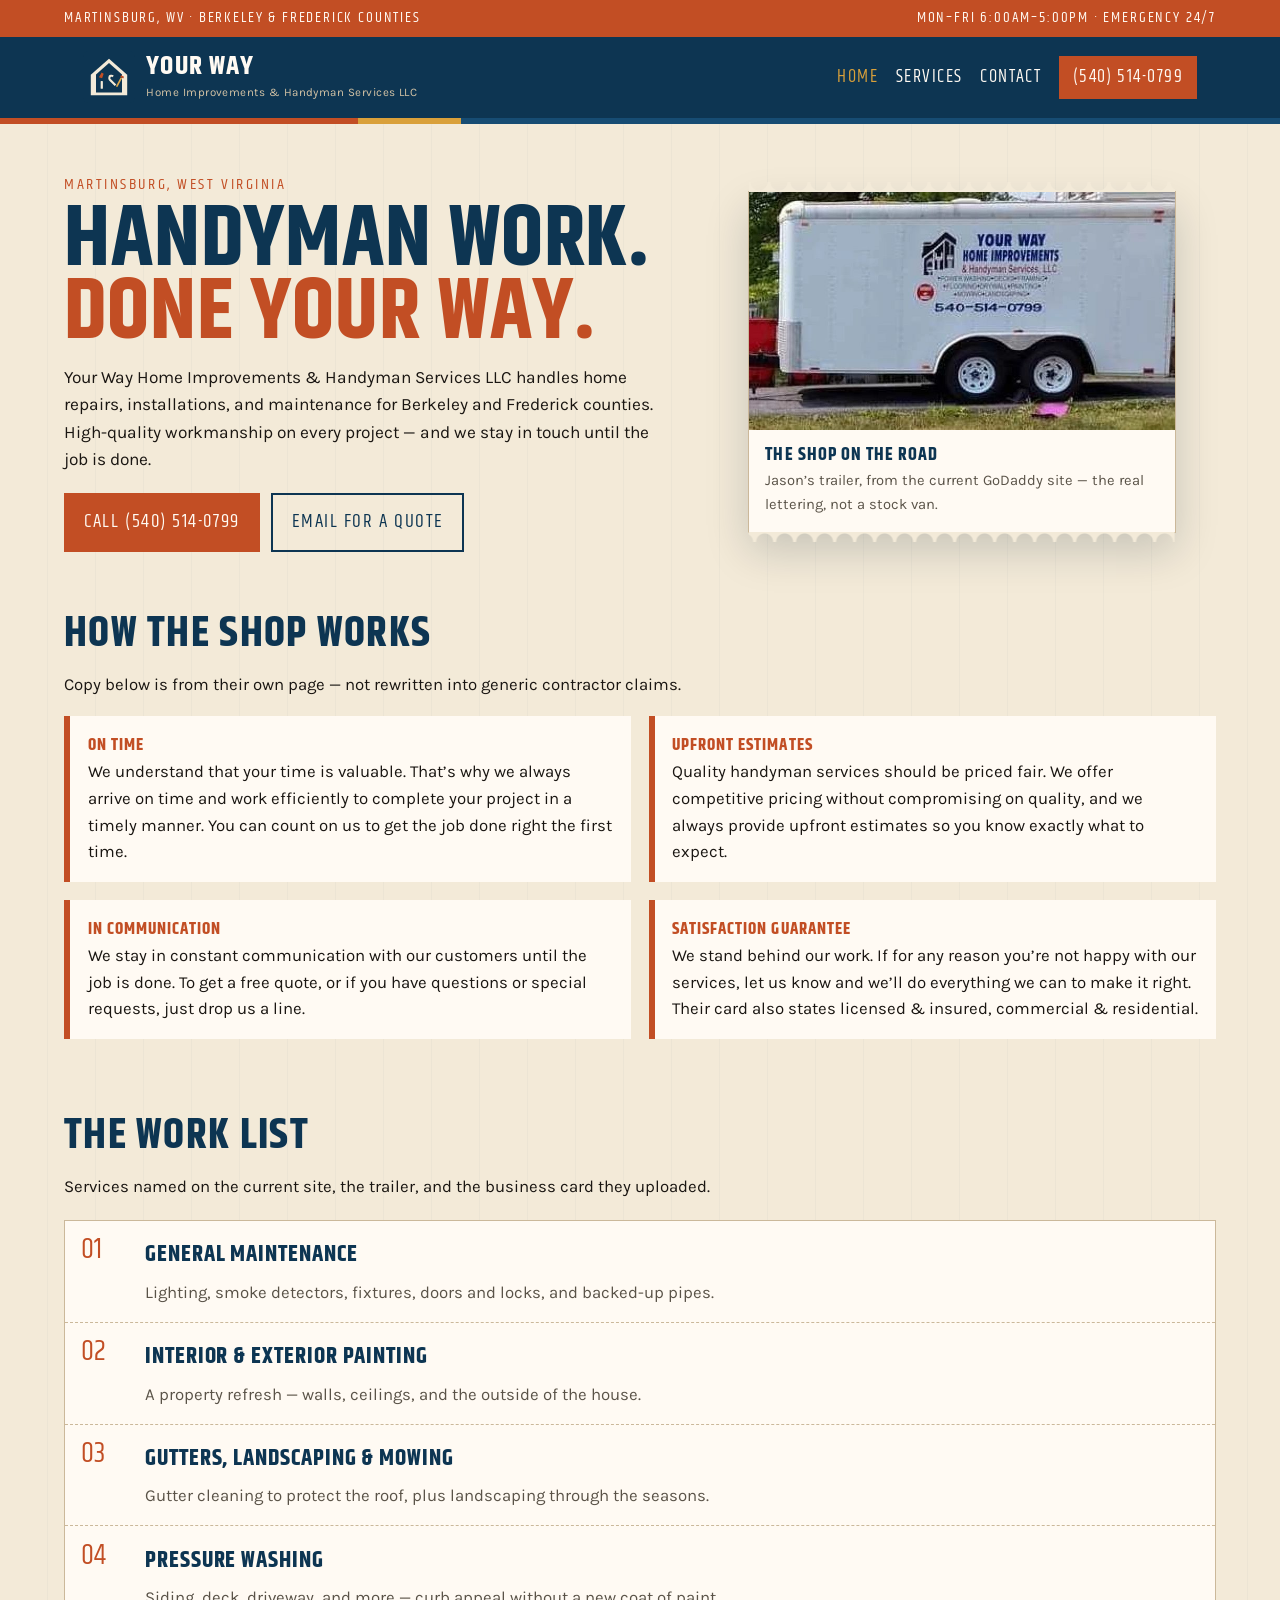
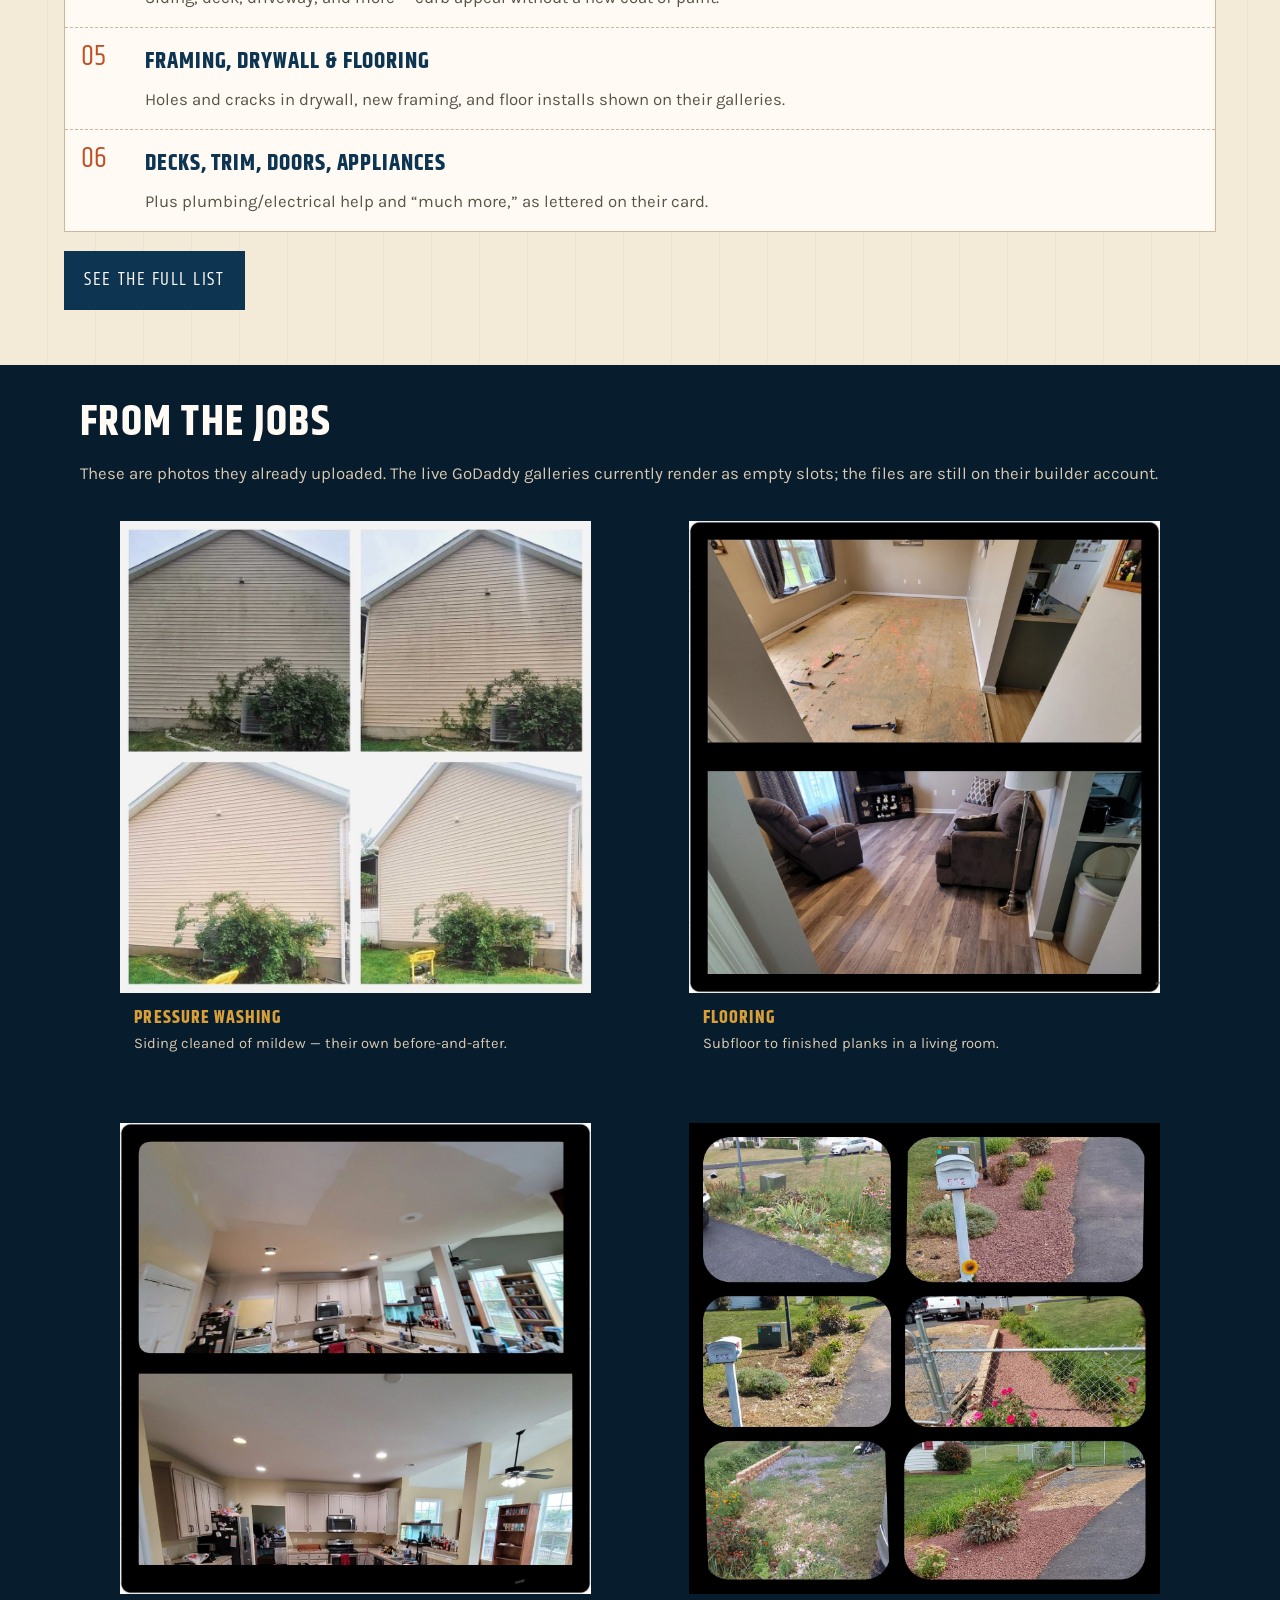
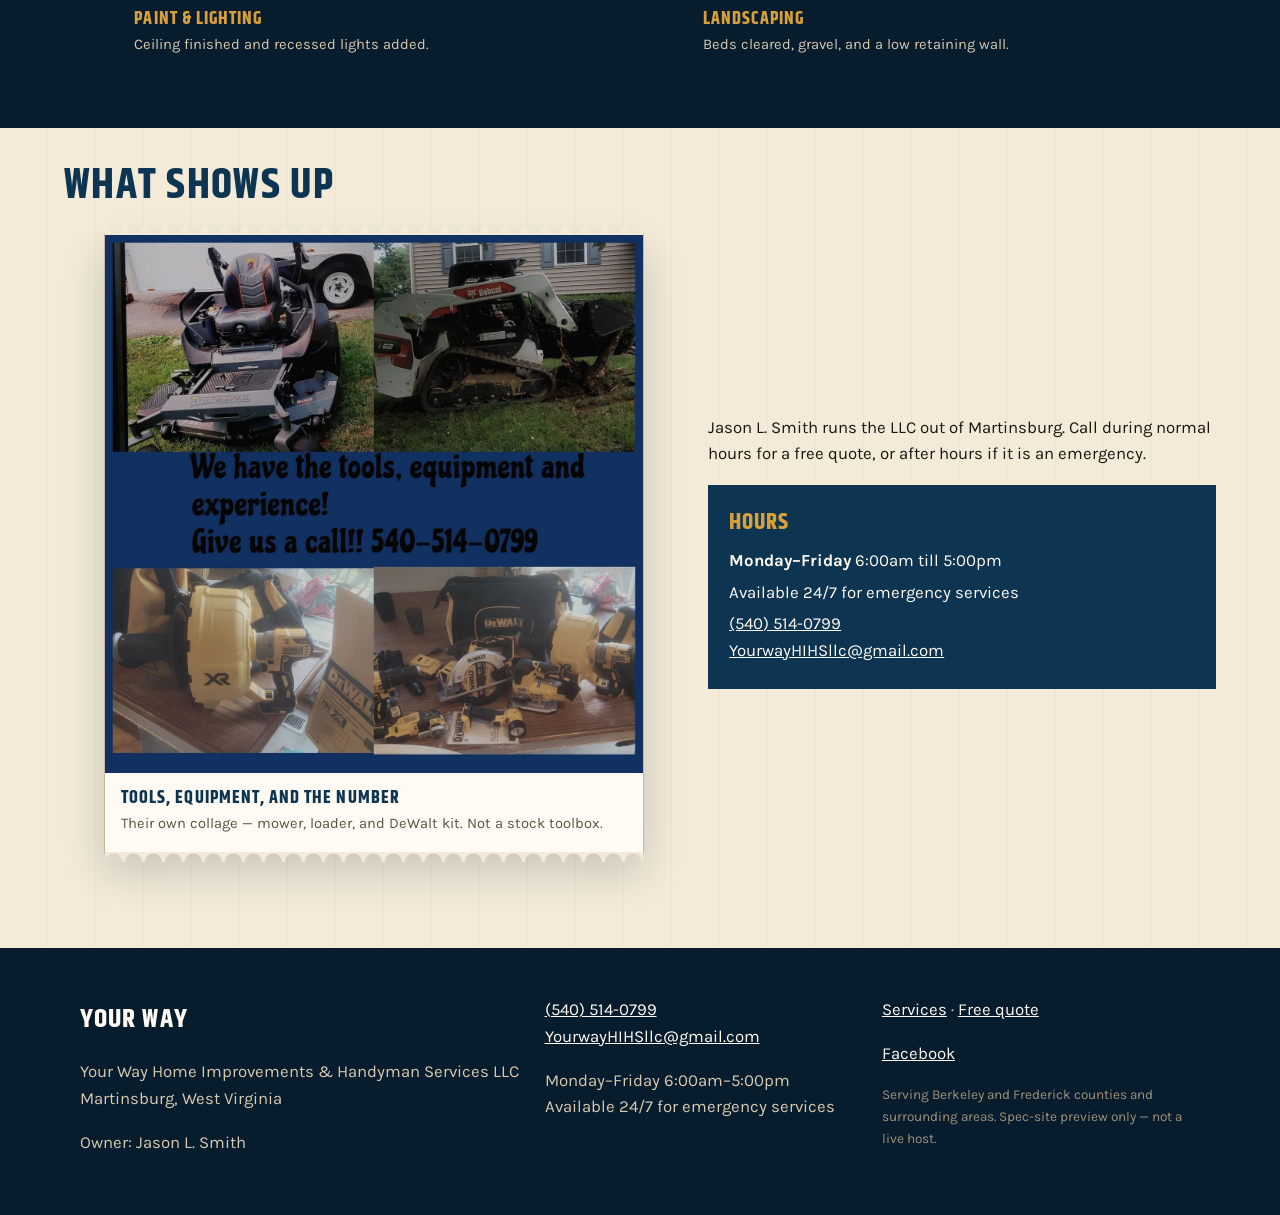
==== index.html @ 6edae03e "Publish spec-yourway site preview." ====
<!DOCTYPE html>
<html lang="en">
<head>
  <meta charset="utf-8">
  <meta name="viewport" content="width=device-width, initial-scale=1">
  <title>Your Way Home Improvements | Handyman · Martinsburg, WV</title>
  <meta name="description" content="Handyman, painting, gutters, pressure washing, flooring, and framing in Martinsburg, WV. Serving Berkeley and Frederick counties. Call Jason at (540) 514-0799.">
  <link rel="icon" href="assets/mark.svg" type="image/svg+xml">
  <link rel="preconnect" href="https://fonts.googleapis.com">
  <link rel="preconnect" href="https://fonts.gstatic.com" crossorigin>
  <link href="https://fonts.googleapis.com/css2?family=Karla:wght@400;500;700&family=Khand:wght@500;600;700&display=swap" rel="stylesheet">
  <link rel="stylesheet" href="assets/styles.css">
  <script type="application/ld+json">
{
  "@context": "https://schema.org",
  "@type": "HomeAndConstructionBusiness",
  "name": "Your Way Home Improvements & Handyman Services LLC",
  "image": "assets/trailer.jpg",
  "telephone": "+15405140799",
  "email": "YourwayHIHSllc@gmail.com",
  "address": {
    "@type": "PostalAddress",
    "streetAddress": "72 Toronado Dr",
    "addressLocality": "Martinsburg",
    "addressRegion": "WV",
    "postalCode": "25403",
    "addressCountry": "US"
  },
  "areaServed": [
    "Martinsburg, WV",
    "Berkeley County",
    "Frederick County"
  ],
  "founder": { "@type": "Person", "name": "Jason L. Smith" },
  "openingHoursSpecification": [{
    "@type": "OpeningHoursSpecification",
    "dayOfWeek": ["Monday","Tuesday","Wednesday","Thursday","Friday"],
    "opens": "06:00",
    "closes": "17:00"
  }],
  "sameAs": [
    "https://www.facebook.com/114379434959753",
    "https://www.bbb.org/us/wv/martinsburg/profile/handyman/your-way-home-improvements-handyman-services-llc-0241-236089805"
  ]
}
</script>
</head>
<body>
  <a class="skip" href="#main">Skip to content</a>
  <div class="rail">
    <div class="rail-inner">
      <span>Martinsburg, WV · Berkeley &amp; Frederick counties</span>
      <span>Mon–Fri 6:00am–5:00pm · Emergency 24/7</span>
    </div>
  </div>
  <header class="mast">
    <div class="mast-inner">
      <a class="brand" href="index.html">
        <img src="assets/mark.svg" width="52" height="52" alt="">
        <span class="brand-text">
          <span class="brand-name">Your Way</span>
          <span class="brand-sub">Home Improvements &amp; Handyman Services LLC</span>
        </span>
      </a>
      <button class="nav-toggle" type="button" data-nav-toggle aria-expanded="false" aria-controls="site-nav">Menu</button>
      <nav id="site-nav" aria-label="Primary">
        <a href="index.html" aria-current="page">Home</a>
        <a href="services.html">Services</a>
        <a href="contact.html">Contact</a>
        <a class="call-nav" href="tel:+15405140799">(540) 514-0799</a>
      </nav>
    </div>
  </header>

  <main id="main">
    <section class="hero wrap">
      <div class="hero-grid">
        <div>
          <p class="eyebrow">Martinsburg, West Virginia</p>
          <h1>Handyman work.<span>Done your way.</span></h1>
          <p class="lede">Your Way Home Improvements &amp; Handyman Services LLC handles home repairs, installations, and maintenance for Berkeley and Frederick counties. High-quality workmanship on every project — and we stay in touch until the job is done.</p>
          <div class="actions">
            <a class="btn btn-rust" href="tel:+15405140799">Call (540) 514-0799</a>
            <a class="btn btn-ghost" href="mailto:YourwayHIHSllc@gmail.com">Email for a quote</a>
          </div>
        </div>
        <figure class="ticket">
          <img class="ticket-photo" src="assets/trailer.jpg" width="814" height="456" alt="White work trailer lettered Your Way Home Improvements and Handyman Services, listing power washing, decks, framing, flooring, drywall, painting, mowing, and landscaping, with phone 540-514-0799.">
          <figcaption class="ticket-cap"><strong>The shop on the road</strong> Jason’s trailer, from the current GoDaddy site — the real lettering, not a stock van.</figcaption>
        </figure>
      </div>
    </section>

    <section class="band wrap" aria-labelledby="how-we-work">
      <h2 id="how-we-work">How the shop works</h2>
      <p>Copy below is from their own page — not rewritten into generic contractor claims.</p>
      <div class="pledge-grid">
        <article class="pledge">
          <strong>On time</strong>
          We understand that your time is valuable. That’s why we always arrive on time and work efficiently to complete your project in a timely manner. You can count on us to get the job done right the first time.
        </article>
        <article class="pledge">
          <strong>Upfront estimates</strong>
          Quality handyman services should be priced fair. We offer competitive pricing without compromising on quality, and we always provide upfront estimates so you know exactly what to expect.
        </article>
        <article class="pledge">
          <strong>In communication</strong>
          We stay in constant communication with our customers until the job is done. To get a free quote, or if you have questions or special requests, just drop us a line.
        </article>
        <article class="pledge">
          <strong>Satisfaction guarantee</strong>
          We stand behind our work. If for any reason you’re not happy with our services, let us know and we’ll do everything we can to make it right. Their card also states licensed &amp; insured, commercial &amp; residential.
        </article>
      </div>
    </section>

    <section class="band wrap" aria-labelledby="the-list">
      <h2 id="the-list">The work list</h2>
      <p>Services named on the current site, the trailer, and the business card they uploaded.</p>
      <ol class="jobs">
        <li>
          <span class="num" aria-hidden="true">01</span>
          <div>
            <a href="services.html#maintenance"><h3>General maintenance</h3></a>
            <p>Lighting, smoke detectors, fixtures, doors and locks, and backed-up pipes.</p>
          </div>
        </li>
        <li>
          <span class="num" aria-hidden="true">02</span>
          <div>
            <a href="services.html#paint"><h3>Interior &amp; exterior painting</h3></a>
            <p>A property refresh — walls, ceilings, and the outside of the house.</p>
          </div>
        </li>
        <li>
          <span class="num" aria-hidden="true">03</span>
          <div>
            <a href="services.html#gutters"><h3>Gutters, landscaping &amp; mowing</h3></a>
            <p>Gutter cleaning to protect the roof, plus landscaping through the seasons.</p>
          </div>
        </li>
        <li>
          <span class="num" aria-hidden="true">04</span>
          <div>
            <a href="services.html#wash"><h3>Pressure washing</h3></a>
            <p>Siding, deck, driveway, and more — curb appeal without a new coat of paint.</p>
          </div>
        </li>
        <li>
          <span class="num" aria-hidden="true">05</span>
          <div>
            <a href="services.html#framing"><h3>Framing, drywall &amp; flooring</h3></a>
            <p>Holes and cracks in drywall, new framing, and floor installs shown on their galleries.</p>
          </div>
        </li>
        <li>
          <span class="num" aria-hidden="true">06</span>
          <div>
            <a href="services.html#more"><h3>Decks, trim, doors, appliances</h3></a>
            <p>Plus plumbing/electrical help and “much more,” as lettered on their card.</p>
          </div>
        </li>
      </ol>
      <p style="margin-top:1.2rem"><a class="btn btn-navy" href="services.html">See the full list</a></p>
    </section>

    <section class="band band-navy" aria-labelledby="from-the-jobs">
      <div class="wrap">
        <h2 id="from-the-jobs">From the jobs</h2>
        <p>These are photos they already uploaded. The live GoDaddy galleries currently render as empty slots; the files are still on their builder account.</p>
        <div class="work-grid">
          <figure class="work-card">
            <img src="assets/work-wash.jpg" width="1080" height="1080" alt="Before-and-after collage of beige vinyl siding being pressure washed, with a yellow washer in the grass.">
            <figcaption><strong>Pressure washing</strong> Siding cleaned of mildew — their own before-and-after.</figcaption>
          </figure>
          <figure class="work-card">
            <img src="assets/work-flooring.jpg" width="1400" height="1400" alt="Before-and-after of a living room: exposed subfloor with tools, then finished wood-look plank flooring and furniture.">
            <figcaption><strong>Flooring</strong> Subfloor to finished planks in a living room.</figcaption>
          </figure>
          <figure class="work-card">
            <img src="assets/work-paint.jpg" width="1400" height="1400" alt="Kitchen before-and-after: patchy unfinished ceiling above, smooth white ceiling and extra recessed lights below.">
            <figcaption><strong>Paint &amp; lighting</strong> Ceiling finished and recessed lights added.</figcaption>
          </figure>
          <figure class="work-card">
            <img src="assets/work-landscape.jpg" width="1400" height="1400" alt="Landscaping collage: overgrown beds next to a mailbox, then cleared beds, gravel, and a low masonry wall.">
            <figcaption><strong>Landscaping</strong> Beds cleared, gravel, and a low retaining wall.</figcaption>
          </figure>
        </div>
      </div>
    </section>

    <section class="band wrap" aria-labelledby="show-up">
      <h2 id="show-up">What shows up</h2>
      <div class="hero-grid">
        <figure class="ticket">
          <img class="ticket-photo" src="assets/equipment.jpg" width="1400" height="1400" alt="Collage of a Spartan zero-turn mower, a Bobcat T62 track loader, a DeWalt drain snake, and a set of DeWalt cordless tools, with the phone number 540-514-0799.">
          <figcaption class="ticket-cap"><strong>Tools, equipment, and the number</strong> Their own collage — mower, loader, and DeWalt kit. Not a stock toolbox.</figcaption>
        </figure>
        <div>
          <p>Jason L. Smith runs the LLC out of Martinsburg. Call during normal hours for a free quote, or after hours if it is an emergency.</p>
          <div class="hours">
            <h3>Hours</h3>
            <p><strong>Monday–Friday</strong> 6:00am till 5:00pm</p>
            <p>Available 24/7 for emergency services</p>
            <p><a href="tel:+15405140799">(540) 514-0799</a><br>
            <a href="mailto:YourwayHIHSllc@gmail.com">YourwayHIHSllc@gmail.com</a></p>
          </div>
        </div>
      </div>
    </section>
  </main>
  <footer class="site-foot">
    <div class="wrap foot-grid">
      <div>
        <p class="brand-name">Your Way</p>
        <p>Your Way Home Improvements &amp; Handyman Services LLC<br>Martinsburg, West Virginia</p>
        <p>Owner: Jason L. Smith</p>
      </div>
      <div>
        <p><a href="tel:+15405140799">(540) 514-0799</a><br>
        <a href="mailto:YourwayHIHSllc@gmail.com">YourwayHIHSllc@gmail.com</a></p>
        <p>Monday–Friday 6:00am–5:00pm<br>Available 24/7 for emergency services</p>
      </div>
      <div>
        <p><a href="services.html">Services</a> · <a href="contact.html">Free quote</a></p>
        <p><a href="https://www.facebook.com/114379434959753" rel="noopener">Facebook</a></p>
        <p class="fine">Serving Berkeley and Frederick counties and surrounding areas. Spec-site preview only — not a live host.</p>
      </div>
    </div>
  </footer>
  <script src="assets/site.js"></script>
</body>
</html>
---- assets/styles.css ----
/* Your Way Home Improvements — work-order / Eastern Panhandle shop
   Colors from their GoDaddy theme (#0d3552) + trailer rust/amber.
   Layout is a printed job ticket, not a SaaS card grid. */

:root {
  --navy: #0d3552;
  --navy-ink: #071c2c;
  --navy-mid: #164c73;
  --rust: #c24e24;
  --rust-deep: #8a3314;
  --amber: #d9a03a;
  --paper: #f3ead8;
  --paper-2: #e7d9c0;
  --ink: #1a1612;
  --muted: #5a5348;
  --line: #cbb89a;
  --white: #fffaf3;
  --display: "Khand", "Arial Narrow", sans-serif;
  --body: "Karla", "Helvetica Neue", sans-serif;
  --shadow: 0 18px 40px rgba(7, 28, 44, 0.18);
}

*,
*::before,
*::after { box-sizing: border-box; }

html { scroll-behavior: smooth; }

body {
  margin: 0;
  font-family: var(--body);
  font-size: 1.05rem;
  line-height: 1.6;
  color: var(--ink);
  background:
    repeating-linear-gradient(
      90deg,
      transparent,
      transparent 47px,
      rgba(13, 53, 82, 0.03) 47px,
      rgba(13, 53, 82, 0.03) 48px
    ),
    var(--paper);
}

img { max-width: 100%; height: auto; display: block; }

a { color: var(--navy-mid); }

a:focus-visible,
button:focus-visible,
input:focus-visible,
textarea:focus-visible {
  outline: 3px solid var(--amber);
  outline-offset: 3px;
}

.skip {
  position: absolute;
  left: 0.75rem;
  top: -4rem;
  background: var(--navy);
  color: var(--white);
  padding: 0.6rem 1rem;
  z-index: 100;
}
.skip:focus { top: 0.75rem; }

.rail {
  background: var(--rust);
  color: var(--white);
  font-family: var(--display);
  font-size: 0.95rem;
  letter-spacing: 0.12em;
  text-transform: uppercase;
  padding: 0.4rem 1rem;
}
.rail-inner {
  max-width: 72rem;
  margin: 0 auto;
  display: flex;
  justify-content: space-between;
  gap: 1rem;
  flex-wrap: wrap;
}
.rail a { color: inherit; text-decoration: none; }
.rail a:hover { text-decoration: underline; }

.mast {
  background: var(--navy);
  color: var(--white);
  position: relative;
}
.mast::after {
  content: "";
  display: block;
  height: 6px;
  background: linear-gradient(90deg, var(--rust) 0 28%, var(--amber) 28% 36%, var(--navy-mid) 36%);
}
.mast-inner {
  max-width: 72rem;
  margin: 0 auto;
  padding: 0.85rem 1rem;
  display: flex;
  align-items: center;
  gap: 1rem;
}

.brand {
  display: flex;
  align-items: center;
  gap: 0.7rem;
  color: inherit;
  text-decoration: none;
  min-width: 0;
}
.brand img {
  width: 52px;
  height: 52px;
  flex: 0 0 auto;
}
.brand-text { min-width: 0; }
.brand-name {
  font-family: var(--display);
  font-weight: 700;
  font-size: 1.7rem;
  letter-spacing: 0.04em;
  line-height: 0.9;
  text-transform: uppercase;
}
.brand-sub {
  display: block;
  font-size: 0.72rem;
  letter-spacing: 0.04em;
  color: #d5c4a6;
  white-space: nowrap;
  overflow: hidden;
  text-overflow: ellipsis;
}

.nav-toggle {
  margin-left: auto;
  background: transparent;
  border: 1px solid #7ea0b8;
  color: var(--white);
  font-family: var(--display);
  letter-spacing: 0.12em;
  text-transform: uppercase;
  padding: 0.45rem 0.7rem;
  cursor: pointer;
}

#site-nav {
  display: none;
  width: 100%;
  flex-direction: column;
  gap: 0.35rem;
  padding: 0.4rem 0 0.2rem;
}
#site-nav.is-open { display: flex; }
.mast-inner { flex-wrap: wrap; }
#site-nav a {
  color: var(--white);
  text-decoration: none;
  font-family: var(--display);
  font-size: 1.25rem;
  letter-spacing: 0.08em;
  text-transform: uppercase;
  padding: 0.45rem 0;
  border-bottom: 1px solid rgba(255,255,255,0.12);
}
#site-nav a[aria-current="page"] { color: var(--amber); }
.call-nav {
  background: var(--rust);
  color: var(--white) !important;
  text-align: center;
  border: 0 !important;
  padding: 0.55rem 0.8rem !important;
  margin-top: 0.4rem;
}

.wrap {
  max-width: 72rem;
  margin: 0 auto;
  padding: 0 1rem;
}

.hero {
  padding: 2rem 0 1rem;
}
.hero-grid {
  display: grid;
  gap: 1.5rem;
}
.eyebrow {
  font-family: var(--display);
  letter-spacing: 0.16em;
  text-transform: uppercase;
  color: var(--rust);
  margin: 0 0 0.4rem;
  font-size: 1rem;
}
.hero h1 {
  font-family: var(--display);
  font-weight: 700;
  font-size: clamp(2.6rem, 10vw, 5.4rem);
  line-height: 0.85;
  letter-spacing: 0.01em;
  text-transform: uppercase;
  margin: 0 0 0.8rem;
  color: var(--navy);
}
.hero h1 span {
  display: block;
  color: var(--rust);
}
.lede {
  font-size: 1.08rem;
  max-width: 38rem;
  margin: 0 0 1.2rem;
}
.actions {
  display: flex;
  flex-wrap: wrap;
  gap: 0.7rem;
}

.btn {
  display: inline-flex;
  align-items: center;
  justify-content: center;
  gap: 0.4rem;
  padding: 0.75rem 1.15rem;
  font-family: var(--display);
  font-size: 1.2rem;
  letter-spacing: 0.08em;
  text-transform: uppercase;
  text-decoration: none;
  border: 2px solid transparent;
  cursor: pointer;
}
.btn-rust { background: var(--rust); color: var(--white); }
.btn-navy { background: var(--navy); color: var(--white); }
.btn-ghost {
  background: transparent;
  color: var(--navy);
  border-color: var(--navy);
}

.ticket {
  background: var(--white);
  border: 1px solid var(--line);
  box-shadow: var(--shadow);
  position: relative;
}
.ticket::before,
.ticket::after {
  content: "";
  position: absolute;
  left: 0;
  right: 0;
  height: 10px;
  background:
    radial-gradient(circle at 10px 0, transparent 8px, var(--paper) 9px) 0 0 / 20px 10px repeat-x;
}
.ticket::before { top: -10px; }
.ticket::after {
  bottom: -10px;
  transform: rotate(180deg);
}
.ticket-photo { width: 100%; }
.ticket-cap {
  padding: 0.7rem 1rem 1rem;
  font-size: 0.92rem;
  color: var(--muted);
}
.ticket-cap strong { color: var(--navy); display: block; font-family: var(--display); letter-spacing: 0.06em; text-transform: uppercase; font-size: 1.1rem; }

.band {
  padding: 2.4rem 0;
}
.band-navy {
  background: var(--navy-ink);
  color: var(--white);
}
.band-navy h2 { color: var(--white); }
.band-navy p { color: #d7c9b2; }

h2 {
  font-family: var(--display);
  font-size: clamp(1.8rem, 5vw, 2.7rem);
  line-height: 0.95;
  text-transform: uppercase;
  letter-spacing: 0.03em;
  margin: 0 0 0.6rem;
  color: var(--navy);
}
h3 {
  font-family: var(--display);
  font-size: 1.45rem;
  letter-spacing: 0.04em;
  text-transform: uppercase;
  margin: 0 0 0.4rem;
  color: var(--navy);
}

.intro-grid,
.pledge-grid,
.work-grid,
.contact-grid {
  display: grid;
  gap: 1.1rem;
}

.pledge {
  background: var(--white);
  border-left: 6px solid var(--rust);
  padding: 1rem 1.1rem;
}
.pledge strong {
  font-family: var(--display);
  letter-spacing: 0.06em;
  text-transform: uppercase;
  display: block;
  color: var(--rust);
}

.jobs {
  list-style: none;
  margin: 1.2rem 0 0;
  padding: 0;
  background: var(--white);
  border: 1px solid var(--line);
}
.jobs li {
  display: grid;
  grid-template-columns: 3.2rem 1fr;
  gap: 0.8rem;
  padding: 0.95rem 1rem;
  border-bottom: 1px dashed var(--line);
}
.jobs li:last-child { border-bottom: 0; }
.jobs .num {
  font-family: var(--display);
  font-size: 1.8rem;
  line-height: 1;
  color: var(--rust);
}
.jobs a { text-decoration: none; color: inherit; }
.jobs a:hover h3 { color: var(--rust); }
.jobs p { margin: 0; color: var(--muted); }

.work-grid {
  grid-template-columns: 1fr;
}
.work-card {
  background: var(--navy-ink);
}
.work-card img { width: 100%; }
.work-card figcaption {
  padding: 0.7rem 0.9rem 1rem;
  color: #d7c9b2;
  font-size: 0.92rem;
}
.work-card strong {
  display: block;
  font-family: var(--display);
  letter-spacing: 0.06em;
  text-transform: uppercase;
  color: var(--amber);
  font-size: 1.1rem;
}

.page-hero {
  padding: 2rem 0 0.5rem;
}
.page-hero p { max-width: 40rem; }

.service-block {
  display: grid;
  gap: 1rem;
  padding: 1.6rem 0;
  border-top: 1px dashed var(--line);
}
.service-block img {
  width: 100%;
  border: 1px solid var(--line);
}

.hours {
  background: var(--navy);
  color: var(--white);
  padding: 1.2rem 1.3rem;
}
.hours h2,
.hours h3 { color: var(--amber); }
.hours p { margin: 0.3rem 0; }
.hours a { color: var(--white); }

.quote {
  background: var(--white);
  border: 1px solid var(--line);
  padding: 1.2rem;
}
.quote label {
  display: block;
  font-family: var(--display);
  letter-spacing: 0.08em;
  text-transform: uppercase;
  font-size: 0.95rem;
  margin: 0.7rem 0 0.25rem;
}
.quote input,
.quote textarea {
  width: 100%;
  font: inherit;
  padding: 0.65rem 0.7rem;
  border: 1px solid var(--line);
  background: var(--paper);
  color: var(--ink);
}
.quote textarea { min-height: 8rem; resize: vertical; }
.quote .btn { margin-top: 1rem; width: 100%; border: 0; }

.dl { margin: 0; }
.dl div {
  display: grid;
  gap: 0.15rem;
  padding: 0.7rem 0;
  border-bottom: 1px solid var(--line);
}
.dl dt {
  font-family: var(--display);
  letter-spacing: 0.08em;
  text-transform: uppercase;
  color: var(--rust);
  font-size: 0.95rem;
}
.dl dd { margin: 0; }

.site-foot {
  background: var(--navy-ink);
  color: #d7c9b2;
  padding: 2rem 0 2.6rem;
  margin-top: 2.5rem;
}
.site-foot a { color: var(--white); }
.foot-grid {
  display: grid;
  gap: 1.2rem;
}
.site-foot .brand-name { color: var(--white); }
.fine {
  font-size: 0.85rem;
  color: #9e927d;
}

@media (min-width: 720px) {
  .mast-inner { padding: 0.9rem 1.2rem; }
  .nav-toggle { display: none; }
  .mast-inner { flex-wrap: nowrap; }
  #site-nav {
    display: flex;
    flex-direction: row;
    align-items: center;
    width: auto;
    margin-left: auto;
    padding: 0;
    gap: 1.1rem;
  }
  #site-nav a { border: 0; padding: 0.2rem 0; font-size: 1.15rem; }
  .call-nav { padding: 0.45rem 0.85rem !important; margin-top: 0; }

  .hero { padding: 3rem 0 1.5rem; }
  .hero-grid { grid-template-columns: 1.1fr 0.9fr; align-items: center; }
  .pledge-grid { grid-template-columns: 1fr 1fr; }
  .work-grid { grid-template-columns: 1fr 1fr; }
  .work-grid .span-2 { grid-column: 1 / -1; }
  .contact-grid { grid-template-columns: 1fr 1fr; }
  .service-block { grid-template-columns: 1.1fr 0.9fr; align-items: center; }
  .service-block.reverse { grid-template-columns: 0.9fr 1.1fr; }
  .service-block.reverse .copy { order: 2; }
  .foot-grid { grid-template-columns: 1.4fr 1fr 1fr; }
  .quote .btn { width: auto; }
}

@media (prefers-reduced-motion: reduce) {
  html { scroll-behavior: auto; }
}
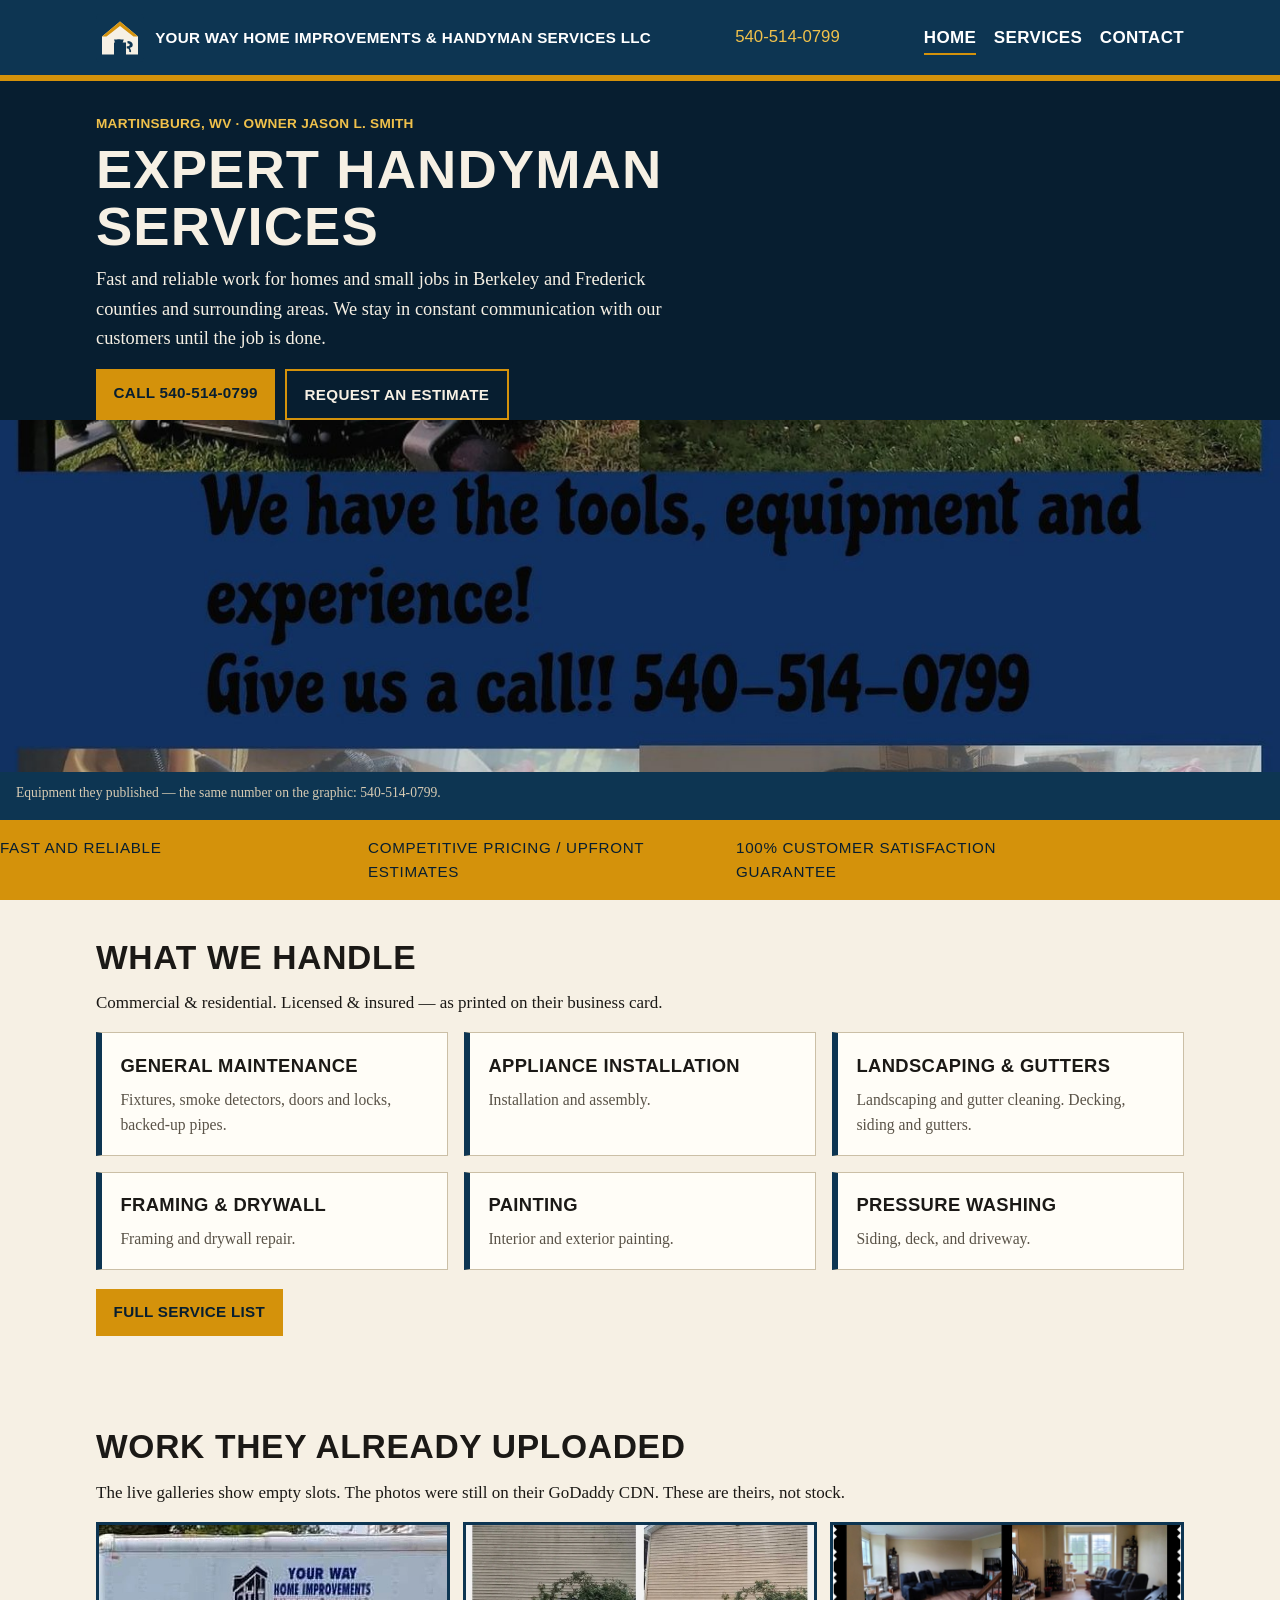
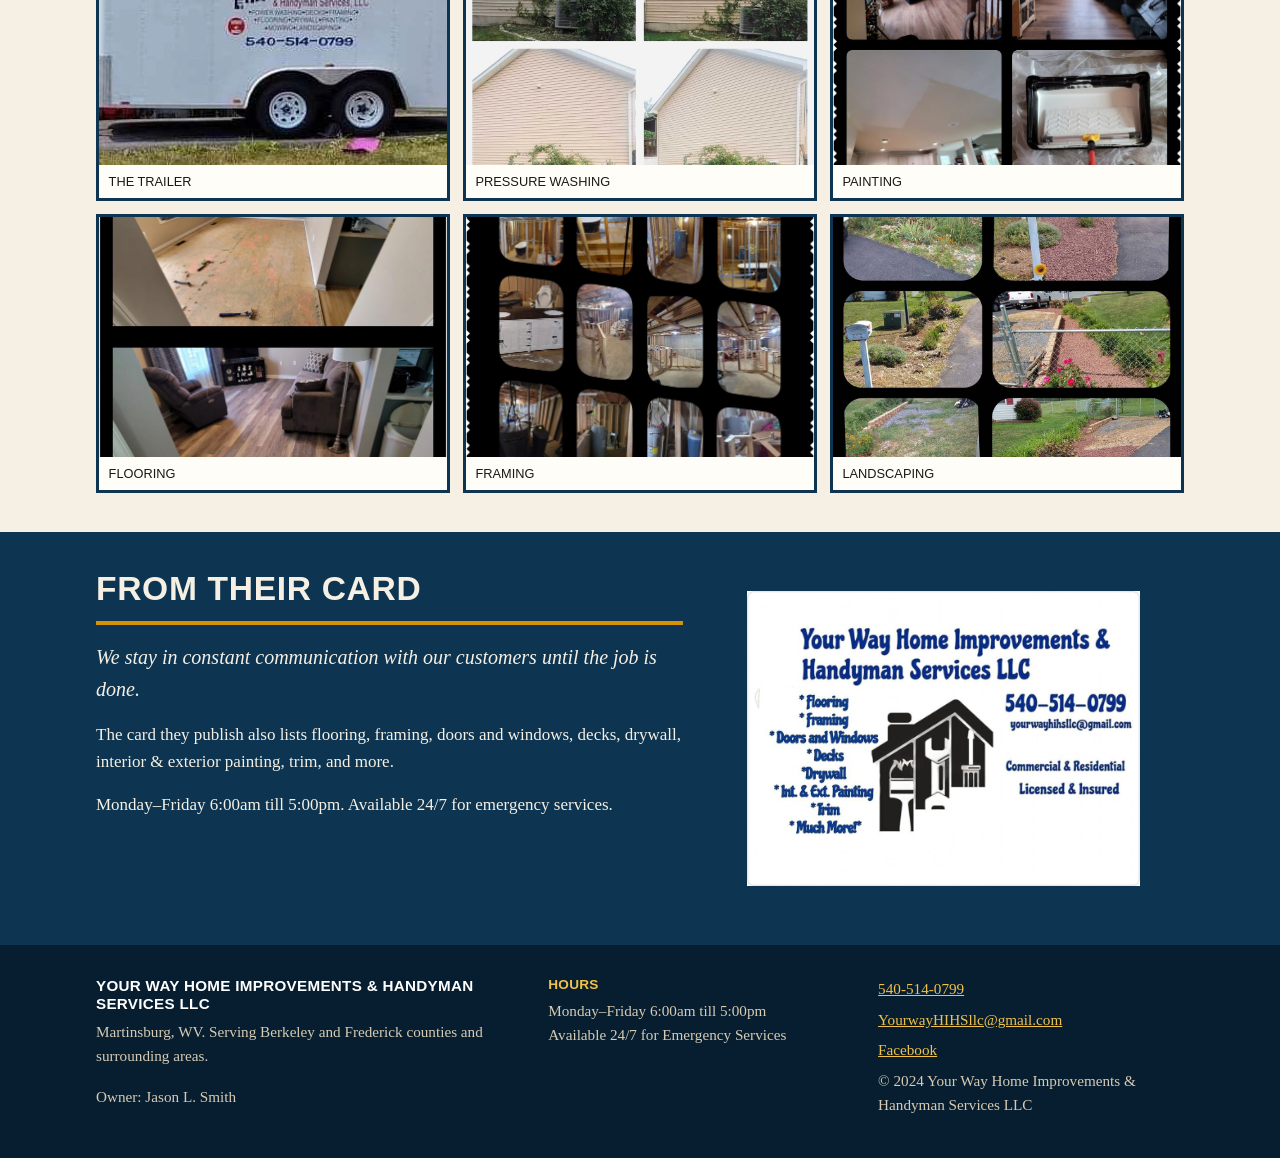
==== commit 5557a281: "Update spec-yourway preview with latest parked files." ====
--- a/index.html
+++ b/index.html
@@ -3,228 +3,146 @@
 <head>
   <meta charset="utf-8">
   <meta name="viewport" content="width=device-width, initial-scale=1">
-  <title>Your Way Home Improvements | Handyman · Martinsburg, WV</title>
-  <meta name="description" content="Handyman, painting, gutters, pressure washing, flooring, and framing in Martinsburg, WV. Serving Berkeley and Frederick counties. Call Jason at (540) 514-0799.">
-  <link rel="icon" href="assets/mark.svg" type="image/svg+xml">
+  <title>Your Way Home Improvements & Handyman Services | Martinsburg, WV</title>
+  <meta name="description" content="Expert handyman services in Martinsburg, WV. Serving Berkeley and Frederick counties and surrounding areas.">
   <link rel="preconnect" href="https://fonts.googleapis.com">
   <link rel="preconnect" href="https://fonts.gstatic.com" crossorigin>
-  <link href="https://fonts.googleapis.com/css2?family=Karla:wght@400;500;700&family=Khand:wght@500;600;700&display=swap" rel="stylesheet">
+  <link href="https://fonts.googleapis.com/css2?family=Oswald:wght@500;600;700&family=Source+Serif+4:opsz,wght@8..60,400;8..60,600&display=swap" rel="stylesheet">
+  <link rel="icon" href="assets/mark.svg" type="image/svg+xml">
   <link rel="stylesheet" href="assets/styles.css">
   <script type="application/ld+json">
-{
-  "@context": "https://schema.org",
-  "@type": "HomeAndConstructionBusiness",
-  "name": "Your Way Home Improvements & Handyman Services LLC",
-  "image": "assets/trailer.jpg",
-  "telephone": "+15405140799",
-  "email": "YourwayHIHSllc@gmail.com",
-  "address": {
-    "@type": "PostalAddress",
-    "streetAddress": "72 Toronado Dr",
-    "addressLocality": "Martinsburg",
-    "addressRegion": "WV",
-    "postalCode": "25403",
-    "addressCountry": "US"
-  },
-  "areaServed": [
-    "Martinsburg, WV",
-    "Berkeley County",
-    "Frederick County"
-  ],
-  "founder": { "@type": "Person", "name": "Jason L. Smith" },
-  "openingHoursSpecification": [{
-    "@type": "OpeningHoursSpecification",
-    "dayOfWeek": ["Monday","Tuesday","Wednesday","Thursday","Friday"],
-    "opens": "06:00",
-    "closes": "17:00"
-  }],
-  "sameAs": [
-    "https://www.facebook.com/114379434959753",
-    "https://www.bbb.org/us/wv/martinsburg/profile/handyman/your-way-home-improvements-handyman-services-llc-0241-236089805"
-  ]
-}
-</script>
+  {
+    "@context": "https://schema.org",
+    "@type": "HomeAndConstructionBusiness",
+    "name": "Your Way Home Improvements & Handyman Services LLC",
+    "telephone": "+15405140799",
+    "email": "YourwayHIHSllc@gmail.com",
+    "url": "https://yourwayhomeimprovementsandhand.godaddysites.com/",
+    "address": {
+      "@type": "PostalAddress",
+      "addressLocality": "Martinsburg",
+      "addressRegion": "WV",
+      "addressCountry": "US"
+    },
+    "areaServed": "Berkeley and Frederick counties and surrounding areas",
+    "openingHoursSpecification": [{
+      "@type": "OpeningHoursSpecification",
+      "dayOfWeek": ["Monday", "Tuesday", "Wednesday", "Thursday", "Friday"],
+      "opens": "06:00",
+      "closes": "17:00"
+    }],
+    "sameAs": ["https://www.facebook.com/114379434959753"],
+    "founder": { "@type": "Person", "name": "Jason L. Smith" }
+  }
+  </script>
 </head>
 <body>
-  <a class="skip" href="#main">Skip to content</a>
-  <div class="rail">
-    <div class="rail-inner">
-      <span>Martinsburg, WV · Berkeley &amp; Frederick counties</span>
-      <span>Mon–Fri 6:00am–5:00pm · Emergency 24/7</span>
-    </div>
-  </div>
-  <header class="mast">
-    <div class="mast-inner">
+  <a class="skip-link" href="#main">Skip to content</a>
+  <header class="site-header">
+    <div class="wrap header-bar">
       <a class="brand" href="index.html">
-        <img src="assets/mark.svg" width="52" height="52" alt="">
-        <span class="brand-text">
-          <span class="brand-name">Your Way</span>
-          <span class="brand-sub">Home Improvements &amp; Handyman Services LLC</span>
-        </span>
+        <img src="assets/mark.svg" alt="">
+        <span class="brand-name">Your Way Home Improvements &amp; Handyman Services LLC</span>
       </a>
-      <button class="nav-toggle" type="button" data-nav-toggle aria-expanded="false" aria-controls="site-nav">Menu</button>
-      <nav id="site-nav" aria-label="Primary">
-        <a href="index.html" aria-current="page">Home</a>
-        <a href="services.html">Services</a>
-        <a href="contact.html">Contact</a>
-        <a class="call-nav" href="tel:+15405140799">(540) 514-0799</a>
+      <a class="header-call" href="tel:+15405140799">540-514-0799</a>
+      <button class="nav-toggle" type="button" aria-expanded="false" aria-controls="site-nav">Menu</button>
+      <nav id="site-nav" hidden>
+        <ul>
+          <li><a href="index.html" aria-current="page">Home</a></li>
+          <li><a href="services.html">Services</a></li>
+          <li><a href="contact.html">Contact</a></li>
+        </ul>
       </nav>
     </div>
   </header>
 
   <main id="main">
-    <section class="hero wrap">
-      <div class="hero-grid">
+    <section class="hero">
+      <div class="wrap hero-grid">
         <div>
-          <p class="eyebrow">Martinsburg, West Virginia</p>
-          <h1>Handyman work.<span>Done your way.</span></h1>
-          <p class="lede">Your Way Home Improvements &amp; Handyman Services LLC handles home repairs, installations, and maintenance for Berkeley and Frederick counties. High-quality workmanship on every project — and we stay in touch until the job is done.</p>
-          <div class="actions">
-            <a class="btn btn-rust" href="tel:+15405140799">Call (540) 514-0799</a>
-            <a class="btn btn-ghost" href="mailto:YourwayHIHSllc@gmail.com">Email for a quote</a>
+          <p class="eyebrow">Martinsburg, WV · Owner Jason L. Smith</p>
+          <h1>Expert Handyman Services</h1>
+          <p class="lede">Fast and reliable work for homes and small jobs in Berkeley and Frederick counties and surrounding areas. We stay in constant communication with our customers until the job is done.</p>
+          <div class="btn-row">
+            <a class="btn" href="tel:+15405140799">Call 540-514-0799</a>
+            <a class="btn btn-ghost" href="contact.html">Request an estimate</a>
           </div>
         </div>
-        <figure class="ticket">
-          <img class="ticket-photo" src="assets/trailer.jpg" width="814" height="456" alt="White work trailer lettered Your Way Home Improvements and Handyman Services, listing power washing, decks, framing, flooring, drywall, painting, mowing, and landscaping, with phone 540-514-0799.">
-          <figcaption class="ticket-cap"><strong>The shop on the road</strong> Jason’s trailer, from the current GoDaddy site — the real lettering, not a stock van.</figcaption>
+      </div>
+      <figure class="hero-photo">
+        <img src="assets/mark.png" alt="Tools and equipment used by Your Way Home Improvements, with the shop phone number on the graphic.">
+        <figcaption>Equipment they published — the same number on the graphic: 540-514-0799.</figcaption>
+      </figure>
+    </section>
+    <div class="strip">
+      <ul class="wrap">
+        <li>Fast and Reliable</li>
+        <li>Competitive Pricing / upfront estimates</li>
+        <li>100% Customer Satisfaction Guarantee</li>
+      </ul>
+    </div>
+    <section class="section">
+      <div class="wrap">
+        <h2>What we handle</h2>
+        <p>Commercial &amp; residential. Licensed &amp; insured — as printed on their business card.</p>
+        <div class="cards cols-3">
+          <article class="card"><h3>General maintenance</h3><p>Fixtures, smoke detectors, doors and locks, backed-up pipes.</p></article>
+          <article class="card"><h3>Appliance installation</h3><p>Installation and assembly.</p></article>
+          <article class="card"><h3>Landscaping &amp; gutters</h3><p>Landscaping and gutter cleaning. Decking, siding and gutters.</p></article>
+          <article class="card"><h3>Framing &amp; drywall</h3><p>Framing and drywall repair.</p></article>
+          <article class="card"><h3>Painting</h3><p>Interior and exterior painting.</p></article>
+          <article class="card"><h3>Pressure washing</h3><p>Siding, deck, and driveway.</p></article>
+        </div>
+        <p style="margin-top:1.2rem"><a class="btn" href="services.html">Full service list</a></p>
+      </div>
+    </section>
+    <section class="section">
+      <div class="wrap">
+        <h2>Work they already uploaded</h2>
+        <p>The live galleries show empty slots. The photos were still on their GoDaddy CDN. These are theirs, not stock.</p>
+        <div class="work-grid">
+          <figure><img src="assets/trailer.jpg" alt="Your Way trailer with the shop name, service list, and 540-514-0799 on the side."><figcaption>The trailer</figcaption></figure>
+          <figure><img src="assets/work-wash.jpg" alt="Before and after pressure washing of house siding, with their yellow washer in the last frame."><figcaption>Pressure washing</figcaption></figure>
+          <figure><img src="assets/work-paint-room.jpg" alt="A painted interior they uploaded to the live site."><figcaption>Painting</figcaption></figure>
+          <figure><img src="assets/work-flooring.jpg" alt="Flooring work they uploaded to the live site."><figcaption>Flooring</figcaption></figure>
+          <figure><img src="assets/work-framing.jpg" alt="Framing work they uploaded to the live site."><figcaption>Framing</figcaption></figure>
+          <figure><img src="assets/work-landscape.jpg" alt="Landscaping work they uploaded to the live site."><figcaption>Landscaping</figcaption></figure>
+        </div>
+      </div>
+    </section>
+    <section class="section section-alt">
+      <div class="wrap proof">
+        <div>
+          <h2>From their card</h2>
+          <p class="quote">We stay in constant communication with our customers until the job is done.</p>
+          <p>The card they publish also lists flooring, framing, doors and windows, decks, drywall, interior &amp; exterior painting, trim, and more.</p>
+          <p>Monday–Friday 6:00am till 5:00pm. Available 24/7 for emergency services.</p>
+        </div>
+        <figure>
+          <img src="assets/hero.jpg" alt="Your Way business card listing commercial and residential handyman work, licensed and insured, and the Martinsburg phone number.">
         </figure>
       </div>
     </section>
-
-    <section class="band wrap" aria-labelledby="how-we-work">
-      <h2 id="how-we-work">How the shop works</h2>
-      <p>Copy below is from their own page — not rewritten into generic contractor claims.</p>
-      <div class="pledge-grid">
-        <article class="pledge">
-          <strong>On time</strong>
-          We understand that your time is valuable. That’s why we always arrive on time and work efficiently to complete your project in a timely manner. You can count on us to get the job done right the first time.
-        </article>
-        <article class="pledge">
-          <strong>Upfront estimates</strong>
-          Quality handyman services should be priced fair. We offer competitive pricing without compromising on quality, and we always provide upfront estimates so you know exactly what to expect.
-        </article>
-        <article class="pledge">
-          <strong>In communication</strong>
-          We stay in constant communication with our customers until the job is done. To get a free quote, or if you have questions or special requests, just drop us a line.
-        </article>
-        <article class="pledge">
-          <strong>Satisfaction guarantee</strong>
-          We stand behind our work. If for any reason you’re not happy with our services, let us know and we’ll do everything we can to make it right. Their card also states licensed &amp; insured, commercial &amp; residential.
-        </article>
-      </div>
-    </section>
-
-    <section class="band wrap" aria-labelledby="the-list">
-      <h2 id="the-list">The work list</h2>
-      <p>Services named on the current site, the trailer, and the business card they uploaded.</p>
-      <ol class="jobs">
-        <li>
-          <span class="num" aria-hidden="true">01</span>
-          <div>
-            <a href="services.html#maintenance"><h3>General maintenance</h3></a>
-            <p>Lighting, smoke detectors, fixtures, doors and locks, and backed-up pipes.</p>
-          </div>
-        </li>
-        <li>
-          <span class="num" aria-hidden="true">02</span>
-          <div>
-            <a href="services.html#paint"><h3>Interior &amp; exterior painting</h3></a>
-            <p>A property refresh — walls, ceilings, and the outside of the house.</p>
-          </div>
-        </li>
-        <li>
-          <span class="num" aria-hidden="true">03</span>
-          <div>
-            <a href="services.html#gutters"><h3>Gutters, landscaping &amp; mowing</h3></a>
-            <p>Gutter cleaning to protect the roof, plus landscaping through the seasons.</p>
-          </div>
-        </li>
-        <li>
-          <span class="num" aria-hidden="true">04</span>
-          <div>
-            <a href="services.html#wash"><h3>Pressure washing</h3></a>
-            <p>Siding, deck, driveway, and more — curb appeal without a new coat of paint.</p>
-          </div>
-        </li>
-        <li>
-          <span class="num" aria-hidden="true">05</span>
-          <div>
-            <a href="services.html#framing"><h3>Framing, drywall &amp; flooring</h3></a>
-            <p>Holes and cracks in drywall, new framing, and floor installs shown on their galleries.</p>
-          </div>
-        </li>
-        <li>
-          <span class="num" aria-hidden="true">06</span>
-          <div>
-            <a href="services.html#more"><h3>Decks, trim, doors, appliances</h3></a>
-            <p>Plus plumbing/electrical help and “much more,” as lettered on their card.</p>
-          </div>
-        </li>
-      </ol>
-      <p style="margin-top:1.2rem"><a class="btn btn-navy" href="services.html">See the full list</a></p>
-    </section>
-
-    <section class="band band-navy" aria-labelledby="from-the-jobs">
-      <div class="wrap">
-        <h2 id="from-the-jobs">From the jobs</h2>
-        <p>These are photos they already uploaded. The live GoDaddy galleries currently render as empty slots; the files are still on their builder account.</p>
-        <div class="work-grid">
-          <figure class="work-card">
-            <img src="assets/work-wash.jpg" width="1080" height="1080" alt="Before-and-after collage of beige vinyl siding being pressure washed, with a yellow washer in the grass.">
-            <figcaption><strong>Pressure washing</strong> Siding cleaned of mildew — their own before-and-after.</figcaption>
-          </figure>
-          <figure class="work-card">
-            <img src="assets/work-flooring.jpg" width="1400" height="1400" alt="Before-and-after of a living room: exposed subfloor with tools, then finished wood-look plank flooring and furniture.">
-            <figcaption><strong>Flooring</strong> Subfloor to finished planks in a living room.</figcaption>
-          </figure>
-          <figure class="work-card">
-            <img src="assets/work-paint.jpg" width="1400" height="1400" alt="Kitchen before-and-after: patchy unfinished ceiling above, smooth white ceiling and extra recessed lights below.">
-            <figcaption><strong>Paint &amp; lighting</strong> Ceiling finished and recessed lights added.</figcaption>
-          </figure>
-          <figure class="work-card">
-            <img src="assets/work-landscape.jpg" width="1400" height="1400" alt="Landscaping collage: overgrown beds next to a mailbox, then cleared beds, gravel, and a low masonry wall.">
-            <figcaption><strong>Landscaping</strong> Beds cleared, gravel, and a low retaining wall.</figcaption>
-          </figure>
-        </div>
-      </div>
-    </section>
-
-    <section class="band wrap" aria-labelledby="show-up">
-      <h2 id="show-up">What shows up</h2>
-      <div class="hero-grid">
-        <figure class="ticket">
-          <img class="ticket-photo" src="assets/equipment.jpg" width="1400" height="1400" alt="Collage of a Spartan zero-turn mower, a Bobcat T62 track loader, a DeWalt drain snake, and a set of DeWalt cordless tools, with the phone number 540-514-0799.">
-          <figcaption class="ticket-cap"><strong>Tools, equipment, and the number</strong> Their own collage — mower, loader, and DeWalt kit. Not a stock toolbox.</figcaption>
-        </figure>
-        <div>
-          <p>Jason L. Smith runs the LLC out of Martinsburg. Call during normal hours for a free quote, or after hours if it is an emergency.</p>
-          <div class="hours">
-            <h3>Hours</h3>
-            <p><strong>Monday–Friday</strong> 6:00am till 5:00pm</p>
-            <p>Available 24/7 for emergency services</p>
-            <p><a href="tel:+15405140799">(540) 514-0799</a><br>
-            <a href="mailto:YourwayHIHSllc@gmail.com">YourwayHIHSllc@gmail.com</a></p>
-          </div>
-        </div>
-      </div>
-    </section>
   </main>
-  <footer class="site-foot">
-    <div class="wrap foot-grid">
+  <footer class="site-footer">
+    <div class="wrap footer-grid">
       <div>
-        <p class="brand-name">Your Way</p>
-        <p>Your Way Home Improvements &amp; Handyman Services LLC<br>Martinsburg, West Virginia</p>
+        <span class="brand-name">Your Way Home Improvements &amp; Handyman Services LLC</span>
+        <p>Martinsburg, WV. Serving Berkeley and Frederick counties and surrounding areas.</p>
         <p>Owner: Jason L. Smith</p>
       </div>
       <div>
-        <p><a href="tel:+15405140799">(540) 514-0799</a><br>
-        <a href="mailto:YourwayHIHSllc@gmail.com">YourwayHIHSllc@gmail.com</a></p>
-        <p>Monday–Friday 6:00am–5:00pm<br>Available 24/7 for emergency services</p>
+        <h2 class="eyebrow">Hours</h2>
+        <ul class="hours">
+          <li>Monday–Friday 6:00am till 5:00pm</li>
+          <li>Available 24/7 for Emergency Services</li>
+        </ul>
       </div>
-      <div>
-        <p><a href="services.html">Services</a> · <a href="contact.html">Free quote</a></p>
-        <p><a href="https://www.facebook.com/114379434959753" rel="noopener">Facebook</a></p>
-        <p class="fine">Serving Berkeley and Frederick counties and surrounding areas. Spec-site preview only — not a live host.</p>
+      <div class="contact-stack">
+        <a href="tel:+15405140799">540-514-0799</a>
+        <a href="mailto:YourwayHIHSllc@gmail.com">YourwayHIHSllc@gmail.com</a>
+        <a href="https://www.facebook.com/114379434959753">Facebook</a>
+        <p>© 2024 Your Way Home Improvements &amp; Handyman Services LLC</p>
       </div>
     </div>
   </footer>
--- a/assets/styles.css
+++ b/assets/styles.css
@@ -1,489 +1,112 @@
-/* Your Way Home Improvements — work-order / Eastern Panhandle shop
-   Colors from their GoDaddy theme (#0d3552) + trailer rust/amber.
-   Layout is a printed job ticket, not a SaaS card grid. */
-
+/* Your Way — workwear contractor. Navy #0d3552, paper, amber. Oswald + Source Serif 4. */
 :root {
   --navy: #0d3552;
-  --navy-ink: #071c2c;
-  --navy-mid: #164c73;
-  --rust: #c24e24;
-  --rust-deep: #8a3314;
-  --amber: #d9a03a;
-  --paper: #f3ead8;
-  --paper-2: #e7d9c0;
-  --ink: #1a1612;
+  --navy-ink: #071e30;
+  --amber: #d4920b;
+  --amber-bright: #f0c14b;
+  --paper: #f6f0e4;
+  --card: #fffdf7;
+  --ink: #1b1916;
   --muted: #5a5348;
-  --line: #cbb89a;
-  --white: #fffaf3;
-  --display: "Khand", "Arial Narrow", sans-serif;
-  --body: "Karla", "Helvetica Neue", sans-serif;
-  --shadow: 0 18px 40px rgba(7, 28, 44, 0.18);
+  --line: #cbbfa6;
+  --white: #ffffff;
+}
+*, *::before, *::after { box-sizing: border-box; }
+html { scroll-behavior: smooth; }
+body {
+  margin: 0;
+  font-family: "Source Serif 4", Georgia, serif;
+  font-size: 1.0625rem;
+  line-height: 1.6;
+  color: var(--ink);
+  background: var(--paper);
+}
+img { max-width: 100%; height: auto; display: block; }
+a { color: var(--navy); }
+a:hover { color: var(--amber); }
+h1, h2, h3, .brand-name, .eyebrow, .btn, .nav-toggle, nav a {
+  font-family: Oswald, "Arial Narrow", sans-serif;
+  font-weight: 600;
+  letter-spacing: 0.02em;
+  text-transform: uppercase;
+}
+h1 { font-size: clamp(2rem, 6vw, 3.4rem); line-height: 1.05; margin: 0 0 0.6rem; }
+h2 { font-size: clamp(1.5rem, 4vw, 2.1rem); line-height: 1.15; margin: 0 0 0.75rem; }
+h3 { font-size: 1.15rem; margin: 0 0 0.4rem; }
+p { margin: 0 0 1rem; }
+.lede { font-size: 1.15rem; }
+.skip-link {
+  position: absolute; left: 0.75rem; top: -4rem; z-index: 1000;
+  background: var(--amber); color: var(--navy-ink);
+  padding: 0.5rem 0.85rem; text-decoration: none;
+  font-family: Oswald, sans-serif; text-transform: uppercase;
+}
+.skip-link:focus { top: 0.75rem; }
+.wrap { width: min(68rem, calc(100% - 2rem)); margin-inline: auto; }
+.site-header { background: var(--navy); color: var(--white); border-bottom: 6px solid var(--amber); }
+.header-bar {
+  display: flex; flex-wrap: wrap; align-items: center; justify-content: space-between;
+  gap: 0.75rem; padding: 0.85rem 0;
+}
+.brand { display: flex; align-items: center; gap: 0.7rem; color: inherit; text-decoration: none; max-width: 16rem; }
+.brand img { width: 3rem; height: 3rem; flex-shrink: 0; }
+.brand-name { font-size: 0.95rem; line-height: 1.15; color: var(--white); }
+.header-call { color: var(--amber-bright); text-decoration: none; font-family: Oswald, sans-serif; text-transform: uppercase; font-size: 1.05rem; }
+.nav-toggle { appearance: none; border: 2px solid var(--amber); background: transparent; color: var(--white); padding: 0.4rem 0.7rem; cursor: pointer; font-size: 0.85rem; }
+.nav-toggle:focus-visible, a:focus-visible, button:focus-visible, input:focus-visible, textarea:focus-visible {
+  outline: 3px solid var(--amber-bright); outline-offset: 2px;
+}
+#site-nav ul { list-style: none; margin: 0; padding: 0 0 1rem; display: flex; flex-direction: column; gap: 0.35rem; }
+#site-nav a { color: var(--white); text-decoration: none; padding: 0.35rem 0; border-bottom: 2px solid transparent; }
+#site-nav a[aria-current="page"], #site-nav a:hover { border-bottom-color: var(--amber); }
+.hero { background: var(--navy-ink); color: var(--paper); padding: 2rem 0 0; }
+.hero-grid { display: grid; gap: 1.5rem; }
+.eyebrow { color: var(--amber-bright); font-size: 0.85rem; margin: 0 0 0.4rem; }
+.hero-photo { margin: 0; background: var(--navy); }
+.hero-photo img { width: 100%; max-height: 22rem; object-fit: cover; }
+.hero-photo figcaption { font-size: 0.85rem; padding: 0.6rem 1rem 1rem; color: #d7cbb3; font-family: "Source Serif 4", Georgia, serif; text-transform: none; letter-spacing: 0; }
+.btn { display: inline-block; background: var(--amber); color: var(--navy-ink); text-decoration: none; padding: 0.7rem 1.1rem; border: none; cursor: pointer; font-size: 0.95rem; }
+.btn:hover { background: var(--amber-bright); color: var(--navy-ink); }
+.btn-ghost { background: transparent; color: var(--paper); border: 2px solid var(--amber); }
+.btn-row { display: flex; flex-wrap: wrap; gap: 0.6rem; }
+.strip { background: var(--amber); color: var(--navy-ink); padding: 1rem 0; font-family: Oswald, sans-serif; text-transform: uppercase; letter-spacing: 0.04em; }
+.strip ul { list-style: none; margin: 0; padding: 0; display: grid; gap: 0.6rem; }
+.strip li { font-size: 0.95rem; }
+.section { padding: 2.4rem 0; }
+.section-alt { background: var(--navy); color: var(--paper); }
+.section-alt a { color: var(--amber-bright); }
+.cards { display: grid; gap: 1rem; }
+.card { background: var(--card); border: 1px solid var(--line); border-left: 6px solid var(--navy); padding: 1.1rem 1.15rem; }
+.card p { margin: 0; color: var(--muted); font-size: 0.98rem; }
+.proof { display: grid; gap: 1.25rem; align-items: start; }
+.proof img { width: 100%; border: 4px solid var(--navy); }
+.quote { font-size: 1.25rem; font-style: italic; border-top: 4px solid var(--amber); padding-top: 1rem; }
+.site-footer { background: var(--navy-ink); color: #d7cbb3; padding: 2rem 0 1.5rem; font-size: 0.95rem; }
+.site-footer a { color: var(--amber-bright); }
+.site-footer .brand-name { color: var(--white); margin-bottom: 0.5rem; display: block; }
+.hours { list-style: none; margin: 0 0 1rem; padding: 0; }
+.form { display: grid; gap: 0.85rem; max-width: 32rem; }
+.form label { display: grid; gap: 0.3rem; font-family: Oswald, sans-serif; text-transform: uppercase; font-size: 0.85rem; }
+.form input, .form textarea {
+  font: inherit; padding: 0.6rem 0.7rem; border: 2px solid var(--line); background: var(--white);
+  text-transform: none; letter-spacing: 0; font-family: "Source Serif 4", Georgia, serif;
+}
+.form textarea { min-height: 8rem; }
+.contact-stack { display: grid; gap: 0.4rem; }
+@media (min-width: 48rem) {
+  .nav-toggle { display: none; }
+  #site-nav { display: block !important; }
+  #site-nav ul { flex-direction: row; gap: 1.1rem; padding: 0; }
+  .brand { max-width: none; }
+  .hero-grid, .proof, .split { grid-template-columns: 1.1fr 0.9fr; }
+  .cards.cols-3 { grid-template-columns: repeat(3, 1fr); }
+  .cards.cols-2 { grid-template-columns: 1fr 1fr; }
+  .strip ul { grid-template-columns: repeat(3, 1fr); gap: 1rem; }
+  .footer-grid { display: grid; grid-template-columns: 1.4fr 1fr 1fr; gap: 1.5rem; }
 }
 
-*,
-*::before,
-*::after { box-sizing: border-box; }
-
-html { scroll-behavior: smooth; }
-
-body {
-  margin: 0;
-  font-family: var(--body);
-  font-size: 1.05rem;
-  line-height: 1.6;
-  color: var(--ink);
-  background:
-    repeating-linear-gradient(
-      90deg,
-      transparent,
-      transparent 47px,
-      rgba(13, 53, 82, 0.03) 47px,
-      rgba(13, 53, 82, 0.03) 48px
-    ),
-    var(--paper);
-}
-
-img { max-width: 100%; height: auto; display: block; }
-
-a { color: var(--navy-mid); }
-
-a:focus-visible,
-button:focus-visible,
-input:focus-visible,
-textarea:focus-visible {
-  outline: 3px solid var(--amber);
-  outline-offset: 3px;
-}
-
-.skip {
-  position: absolute;
-  left: 0.75rem;
-  top: -4rem;
-  background: var(--navy);
-  color: var(--white);
-  padding: 0.6rem 1rem;
-  z-index: 100;
-}
-.skip:focus { top: 0.75rem; }
-
-.rail {
-  background: var(--rust);
-  color: var(--white);
-  font-family: var(--display);
-  font-size: 0.95rem;
-  letter-spacing: 0.12em;
-  text-transform: uppercase;
-  padding: 0.4rem 1rem;
-}
-.rail-inner {
-  max-width: 72rem;
-  margin: 0 auto;
-  display: flex;
-  justify-content: space-between;
-  gap: 1rem;
-  flex-wrap: wrap;
-}
-.rail a { color: inherit; text-decoration: none; }
-.rail a:hover { text-decoration: underline; }
-
-.mast {
-  background: var(--navy);
-  color: var(--white);
-  position: relative;
-}
-.mast::after {
-  content: "";
-  display: block;
-  height: 6px;
-  background: linear-gradient(90deg, var(--rust) 0 28%, var(--amber) 28% 36%, var(--navy-mid) 36%);
-}
-.mast-inner {
-  max-width: 72rem;
-  margin: 0 auto;
-  padding: 0.85rem 1rem;
-  display: flex;
-  align-items: center;
-  gap: 1rem;
-}
-
-.brand {
-  display: flex;
-  align-items: center;
-  gap: 0.7rem;
-  color: inherit;
-  text-decoration: none;
-  min-width: 0;
-}
-.brand img {
-  width: 52px;
-  height: 52px;
-  flex: 0 0 auto;
-}
-.brand-text { min-width: 0; }
-.brand-name {
-  font-family: var(--display);
-  font-weight: 700;
-  font-size: 1.7rem;
-  letter-spacing: 0.04em;
-  line-height: 0.9;
-  text-transform: uppercase;
-}
-.brand-sub {
-  display: block;
-  font-size: 0.72rem;
-  letter-spacing: 0.04em;
-  color: #d5c4a6;
-  white-space: nowrap;
-  overflow: hidden;
-  text-overflow: ellipsis;
-}
-
-.nav-toggle {
-  margin-left: auto;
-  background: transparent;
-  border: 1px solid #7ea0b8;
-  color: var(--white);
-  font-family: var(--display);
-  letter-spacing: 0.12em;
-  text-transform: uppercase;
-  padding: 0.45rem 0.7rem;
-  cursor: pointer;
-}
-
-#site-nav {
-  display: none;
-  width: 100%;
-  flex-direction: column;
-  gap: 0.35rem;
-  padding: 0.4rem 0 0.2rem;
-}
-#site-nav.is-open { display: flex; }
-.mast-inner { flex-wrap: wrap; }
-#site-nav a {
-  color: var(--white);
-  text-decoration: none;
-  font-family: var(--display);
-  font-size: 1.25rem;
-  letter-spacing: 0.08em;
-  text-transform: uppercase;
-  padding: 0.45rem 0;
-  border-bottom: 1px solid rgba(255,255,255,0.12);
-}
-#site-nav a[aria-current="page"] { color: var(--amber); }
-.call-nav {
-  background: var(--rust);
-  color: var(--white) !important;
-  text-align: center;
-  border: 0 !important;
-  padding: 0.55rem 0.8rem !important;
-  margin-top: 0.4rem;
-}
-
-.wrap {
-  max-width: 72rem;
-  margin: 0 auto;
-  padding: 0 1rem;
-}
-
-.hero {
-  padding: 2rem 0 1rem;
-}
-.hero-grid {
-  display: grid;
-  gap: 1.5rem;
-}
-.eyebrow {
-  font-family: var(--display);
-  letter-spacing: 0.16em;
-  text-transform: uppercase;
-  color: var(--rust);
-  margin: 0 0 0.4rem;
-  font-size: 1rem;
-}
-.hero h1 {
-  font-family: var(--display);
-  font-weight: 700;
-  font-size: clamp(2.6rem, 10vw, 5.4rem);
-  line-height: 0.85;
-  letter-spacing: 0.01em;
-  text-transform: uppercase;
-  margin: 0 0 0.8rem;
-  color: var(--navy);
-}
-.hero h1 span {
-  display: block;
-  color: var(--rust);
-}
-.lede {
-  font-size: 1.08rem;
-  max-width: 38rem;
-  margin: 0 0 1.2rem;
-}
-.actions {
-  display: flex;
-  flex-wrap: wrap;
-  gap: 0.7rem;
-}
-
-.btn {
-  display: inline-flex;
-  align-items: center;
-  justify-content: center;
-  gap: 0.4rem;
-  padding: 0.75rem 1.15rem;
-  font-family: var(--display);
-  font-size: 1.2rem;
-  letter-spacing: 0.08em;
-  text-transform: uppercase;
-  text-decoration: none;
-  border: 2px solid transparent;
-  cursor: pointer;
-}
-.btn-rust { background: var(--rust); color: var(--white); }
-.btn-navy { background: var(--navy); color: var(--white); }
-.btn-ghost {
-  background: transparent;
-  color: var(--navy);
-  border-color: var(--navy);
-}
-
-.ticket {
-  background: var(--white);
-  border: 1px solid var(--line);
-  box-shadow: var(--shadow);
-  position: relative;
-}
-.ticket::before,
-.ticket::after {
-  content: "";
-  position: absolute;
-  left: 0;
-  right: 0;
-  height: 10px;
-  background:
-    radial-gradient(circle at 10px 0, transparent 8px, var(--paper) 9px) 0 0 / 20px 10px repeat-x;
-}
-.ticket::before { top: -10px; }
-.ticket::after {
-  bottom: -10px;
-  transform: rotate(180deg);
-}
-.ticket-photo { width: 100%; }
-.ticket-cap {
-  padding: 0.7rem 1rem 1rem;
-  font-size: 0.92rem;
-  color: var(--muted);
-}
-.ticket-cap strong { color: var(--navy); display: block; font-family: var(--display); letter-spacing: 0.06em; text-transform: uppercase; font-size: 1.1rem; }
-
-.band {
-  padding: 2.4rem 0;
-}
-.band-navy {
-  background: var(--navy-ink);
-  color: var(--white);
-}
-.band-navy h2 { color: var(--white); }
-.band-navy p { color: #d7c9b2; }
-
-h2 {
-  font-family: var(--display);
-  font-size: clamp(1.8rem, 5vw, 2.7rem);
-  line-height: 0.95;
-  text-transform: uppercase;
-  letter-spacing: 0.03em;
-  margin: 0 0 0.6rem;
-  color: var(--navy);
-}
-h3 {
-  font-family: var(--display);
-  font-size: 1.45rem;
-  letter-spacing: 0.04em;
-  text-transform: uppercase;
-  margin: 0 0 0.4rem;
-  color: var(--navy);
-}
-
-.intro-grid,
-.pledge-grid,
-.work-grid,
-.contact-grid {
-  display: grid;
-  gap: 1.1rem;
-}
-
-.pledge {
-  background: var(--white);
-  border-left: 6px solid var(--rust);
-  padding: 1rem 1.1rem;
-}
-.pledge strong {
-  font-family: var(--display);
-  letter-spacing: 0.06em;
-  text-transform: uppercase;
-  display: block;
-  color: var(--rust);
-}
-
-.jobs {
-  list-style: none;
-  margin: 1.2rem 0 0;
-  padding: 0;
-  background: var(--white);
-  border: 1px solid var(--line);
-}
-.jobs li {
-  display: grid;
-  grid-template-columns: 3.2rem 1fr;
-  gap: 0.8rem;
-  padding: 0.95rem 1rem;
-  border-bottom: 1px dashed var(--line);
-}
-.jobs li:last-child { border-bottom: 0; }
-.jobs .num {
-  font-family: var(--display);
-  font-size: 1.8rem;
-  line-height: 1;
-  color: var(--rust);
-}
-.jobs a { text-decoration: none; color: inherit; }
-.jobs a:hover h3 { color: var(--rust); }
-.jobs p { margin: 0; color: var(--muted); }
-
-.work-grid {
-  grid-template-columns: 1fr;
-}
-.work-card {
-  background: var(--navy-ink);
-}
-.work-card img { width: 100%; }
-.work-card figcaption {
-  padding: 0.7rem 0.9rem 1rem;
-  color: #d7c9b2;
-  font-size: 0.92rem;
-}
-.work-card strong {
-  display: block;
-  font-family: var(--display);
-  letter-spacing: 0.06em;
-  text-transform: uppercase;
-  color: var(--amber);
-  font-size: 1.1rem;
-}
-
-.page-hero {
-  padding: 2rem 0 0.5rem;
-}
-.page-hero p { max-width: 40rem; }
-
-.service-block {
-  display: grid;
-  gap: 1rem;
-  padding: 1.6rem 0;
-  border-top: 1px dashed var(--line);
-}
-.service-block img {
-  width: 100%;
-  border: 1px solid var(--line);
-}
-
-.hours {
-  background: var(--navy);
-  color: var(--white);
-  padding: 1.2rem 1.3rem;
-}
-.hours h2,
-.hours h3 { color: var(--amber); }
-.hours p { margin: 0.3rem 0; }
-.hours a { color: var(--white); }
-
-.quote {
-  background: var(--white);
-  border: 1px solid var(--line);
-  padding: 1.2rem;
-}
-.quote label {
-  display: block;
-  font-family: var(--display);
-  letter-spacing: 0.08em;
-  text-transform: uppercase;
-  font-size: 0.95rem;
-  margin: 0.7rem 0 0.25rem;
-}
-.quote input,
-.quote textarea {
-  width: 100%;
-  font: inherit;
-  padding: 0.65rem 0.7rem;
-  border: 1px solid var(--line);
-  background: var(--paper);
-  color: var(--ink);
-}
-.quote textarea { min-height: 8rem; resize: vertical; }
-.quote .btn { margin-top: 1rem; width: 100%; border: 0; }
-
-.dl { margin: 0; }
-.dl div {
-  display: grid;
-  gap: 0.15rem;
-  padding: 0.7rem 0;
-  border-bottom: 1px solid var(--line);
-}
-.dl dt {
-  font-family: var(--display);
-  letter-spacing: 0.08em;
-  text-transform: uppercase;
-  color: var(--rust);
-  font-size: 0.95rem;
-}
-.dl dd { margin: 0; }
-
-.site-foot {
-  background: var(--navy-ink);
-  color: #d7c9b2;
-  padding: 2rem 0 2.6rem;
-  margin-top: 2.5rem;
-}
-.site-foot a { color: var(--white); }
-.foot-grid {
-  display: grid;
-  gap: 1.2rem;
-}
-.site-foot .brand-name { color: var(--white); }
-.fine {
-  font-size: 0.85rem;
-  color: #9e927d;
-}
-
-@media (min-width: 720px) {
-  .mast-inner { padding: 0.9rem 1.2rem; }
-  .nav-toggle { display: none; }
-  .mast-inner { flex-wrap: nowrap; }
-  #site-nav {
-    display: flex;
-    flex-direction: row;
-    align-items: center;
-    width: auto;
-    margin-left: auto;
-    padding: 0;
-    gap: 1.1rem;
-  }
-  #site-nav a { border: 0; padding: 0.2rem 0; font-size: 1.15rem; }
-  .call-nav { padding: 0.45rem 0.85rem !important; margin-top: 0; }
-
-  .hero { padding: 3rem 0 1.5rem; }
-  .hero-grid { grid-template-columns: 1.1fr 0.9fr; align-items: center; }
-  .pledge-grid { grid-template-columns: 1fr 1fr; }
-  .work-grid { grid-template-columns: 1fr 1fr; }
-  .work-grid .span-2 { grid-column: 1 / -1; }
-  .contact-grid { grid-template-columns: 1fr 1fr; }
-  .service-block { grid-template-columns: 1.1fr 0.9fr; align-items: center; }
-  .service-block.reverse { grid-template-columns: 0.9fr 1.1fr; }
-  .service-block.reverse .copy { order: 2; }
-  .foot-grid { grid-template-columns: 1.4fr 1fr 1fr; }
-  .quote .btn { width: auto; }
-}
-
-@media (prefers-reduced-motion: reduce) {
-  html { scroll-behavior: auto; }
-}
+.work-grid { display:grid; grid-template-columns:1fr 1fr; gap:0.8rem; }
+.work-grid figure { margin:0; background:#fffdf7; border:3px solid var(--navy); }
+.work-grid img { width:100%; height:220px; object-fit:cover; }
+.work-grid figcaption { font-family:Oswald,sans-serif; text-transform:uppercase; font-size:0.8rem; padding:0.4rem 0.6rem; }
+@media (min-width: 48rem) { .work-grid { grid-template-columns:repeat(3,1fr); } .work-grid img { height:240px; } }
